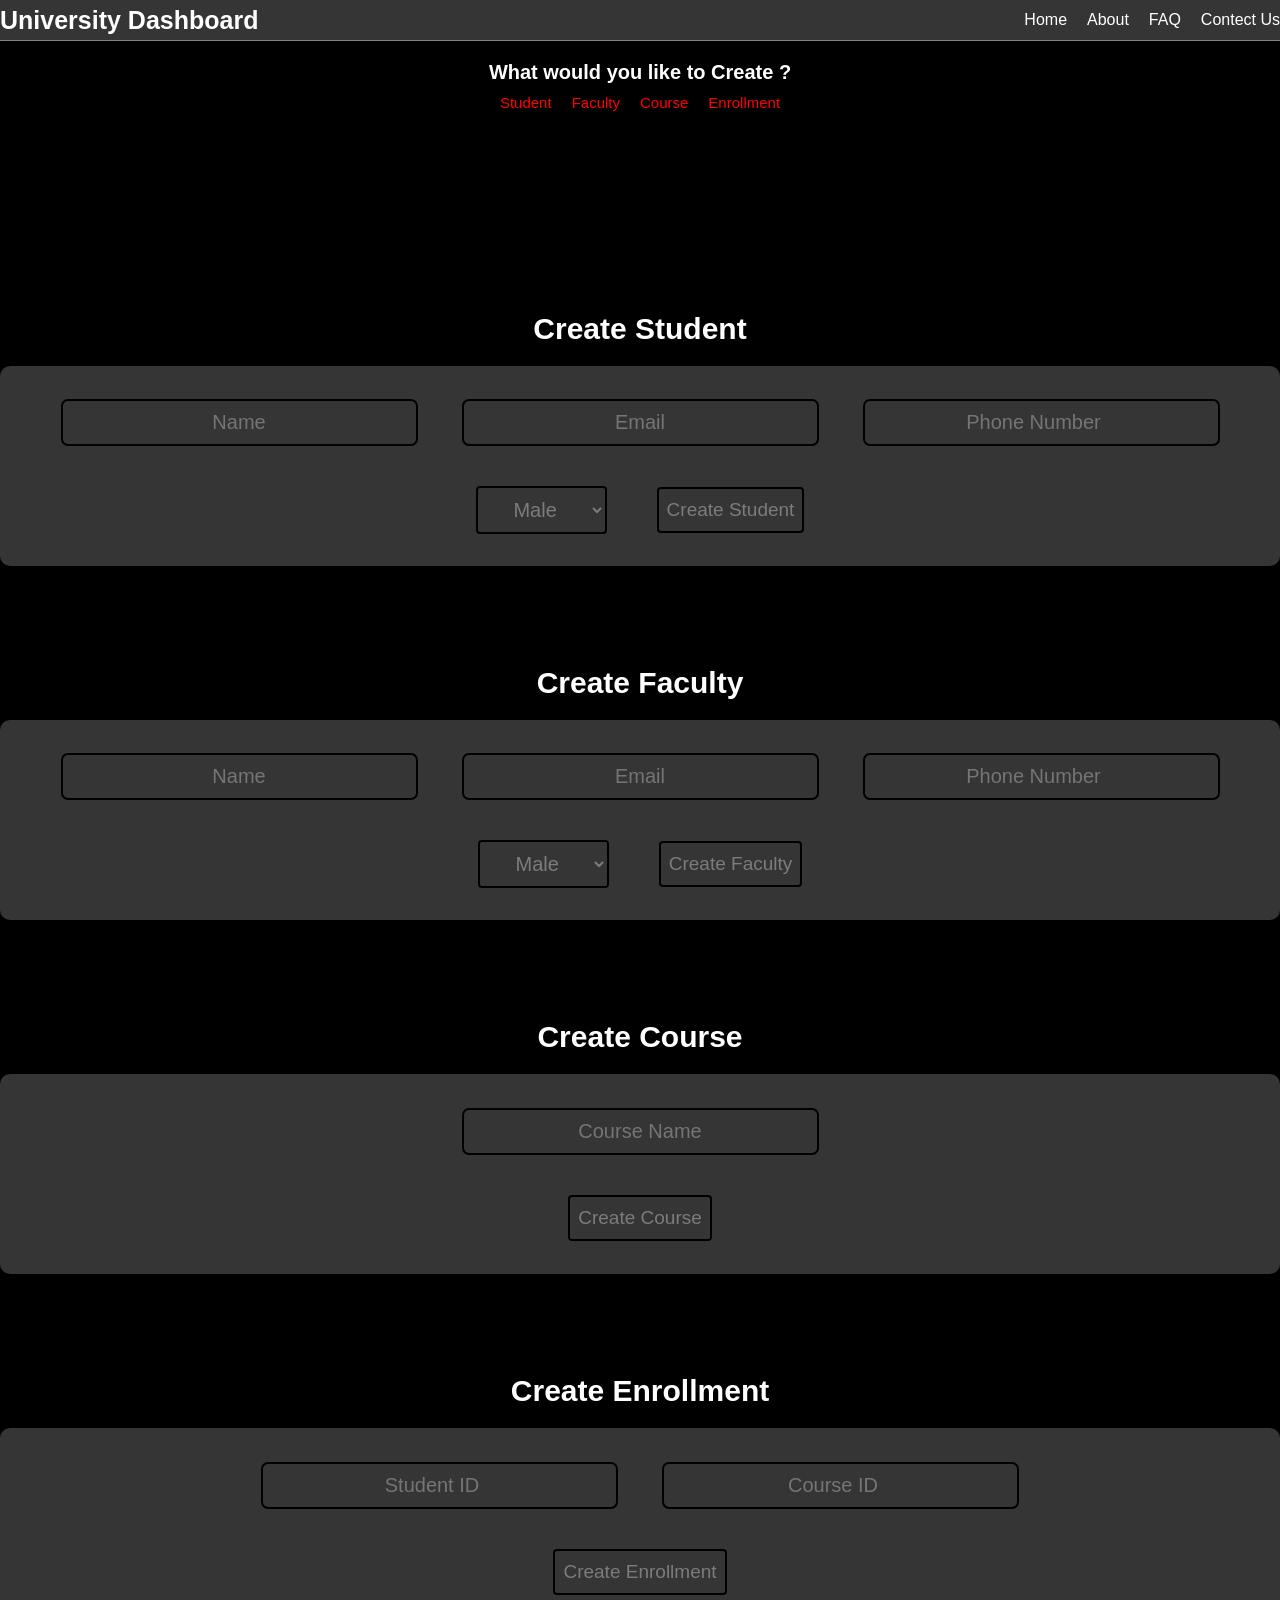
==== frontend/html/dashboard.html @ 0dfd1049 "refactor repo structure 2 seperate docker compose files one for oss and one with shared mysql and re" ====
<!doctype html>
<html lang="en">

<head>
    <meta charset="UTF-8">
    <meta name="viewport"
        content="width=device-width, user-scalable=no, initial-scale=1.0, maximum-scale=1.0, minimum-scale=1.0">
    <meta http-equiv="X-UA-Compatible" content="ie=edge">
    <title>University Dashboard</title>
    <link rel="stylesheet" href="../css/dashboard.css">
    <link rel="stylesheet" href="../css/messages.css">
</head>

<body>

    <header>

        <nav>

            <div class="warp">
                
                    <div class="header-name">University Dashboard</div>

                    <div class="link">

                        <ul>
                            <li><a href="#home">Home</a></li>
                            <li><a href="#about">About</a></li>
                            <li><a href="#FAQ">FAQ</a></li>
                            <li><a href="#contectus">Contect Us</a></li>
                        </ul>

                    </div>
            </div>

        </nav>

    </header>

    <main>

        <section id="hero">

            <div class="warp">

                <div class="prefrence">What would you like to Create ?</div>

                <div class="hero-links">

                    <div class="student"><a href="#students">Student</a></div>
                    <div class="faculty"><a href="#faculty">Faculty</a></div>
                    <div class="course"><a href="#course">Course</a></div>
                    <div class="enrollment"><a href="#enrollment">Enrollment</a></div>

                </div>

            </div>

        </section>

        <section id="students">

            <div class="warp">

                <div class="student-title"> Create Student</div>

                <div class="student-box">
                    
                    <div class="student-details">
                        <input id="student-name" type="text" placeholder="Name">
                        <input id="student-email" type="email" placeholder="Email">
                        <input id="student-phone-number" type="number" placeholder="Phone Number">

                    </div>

                    <div class="student-btn">

                        <select id="student-gender">
                            <option value="male">Male</option>
                            <option value="female">Female</option>
                        </select>

                        <button id="createStudentBtn" type="button">Create Student</button>
                    </div>

                </div>

            </div>

        </section>


        <section id="faculty">

            <div class="warp">

                <div class="faculty-title"> Create Faculty</div>

                <div class="faculty-box">
                    
                    <div class="faculty-details">
                        
                        <input id="faculty-name" type="text" placeholder="Name">
                        <input id="faculty-email" type="email" placeholder="Email">
                        <input id="faculty-phone-number" type="number" placeholder="Phone Number">

                    </div>

                    <div class="faculty-btn">

                        <select id="faculty-gender">
                            <option value="male">Male</option>
                            <option value="female">Female</option>
                        </select>

                        <button id="createFacultyBtn" type="button">Create Faculty</button>
                    </div>

                </div>

            </div>

        </section>


        <section id="course">

            <div class="warp">

                <div class="course-title"> Create Course</div>

                <div class="course-box">

                    <div class="course-details">

                        <input id="course-name" type="text" placeholder="Course Name">

                    </div>
                    
                    <div class="faculty-btn">
                        <button id="createCourseBtn" type="button">Create Course</button>
                    </div>

                </div>

            </div>

        </section>

        <section id="enrollment">
            <div class="warp">
                <div class="course-title">Create Enrollment</div>
                <div class="course-box">
                    <div class="course-details">
                        <input id="enrollment-student-id" type="number" min="1" placeholder="Student ID">
                        <input id="enrollment-course-id" type="number" min="1" placeholder="Course ID">
                    </div>
                    <div class="faculty-btn">
                        <button id="enrollBtn" type="button">Create Enrollment</button>
                    </div>
                </div>
            </div>
        </section>

        

    </main>

    <script src="../app.js"></script>
    <p id="message" class="message" hidden aria-live="polite"></p>
</body>
</html>
---- frontend/css/dashboard.css ----
:root{
    --nav-font: 'Lato', sans-serif;
}

*{
    margin: 0;
    padding: 0;
    box-sizing: border-box;
}

html {
    scroll-behavior: smooth;
}

body{
    background-color: #000000;
}

.warp {
    max-width: 1400px;
    margin: auto;
}

nav {

    position: sticky;
    top: 0;
    z-index: 1;

    background-color: #353535;
    backdrop-filter: blur(10px);
    border-bottom: 1px solid rgb(129, 129, 129);
}

nav .warp {

    display: flex;
    align-items: center;
    justify-content: space-between;
    height: 40px;
    margin-top: 0;
}
.header-name {

    font-family: var(--nav-font), serif;
    font-weight: 700;
    font-size: 25px;

    color: white;
}


.link {

    font-family: var(--nav-font), serif;
    font-weight: 200;

    display: flex;
    align-items: center;
    gap: 32px;
}

.link ul {

    display: flex;
    gap: 20px;
    list-style: none;

}

.link ul a {

    color: white;
    text-decoration: none;
}

.link a:hover {

    color: red;
    transition: 200ms;
}

.prefrence {

    font-family: var(--nav-font), serif;
    font-size: 20px;
    font-weight: 600;

    margin-top: 20px;
    text-align: center;
    color: #ffffff;
}

.hero-links {

    display: flex;
    gap: 20px;
    justify-content: center;

    margin-top: 10px;
    margin-bottom: 200px;
}

.hero-links a {

    color: red;

    font-family: var(--nav-font), serif;
    text-decoration: none;
    font-size: 15px;
    font-weight: 400;
}

.hero-links a:hover {

    color: rgb(211, 0, 0);
    transition: 200ms;
}

.student-box {

    margin-top: 20px;

    display: flex;
    justify-content: center;
    align-items: center;
    flex-direction: column;

    height: 200px;

    border-radius: 10px;
    background-color: #353535;
}

.student-title {

    display: flex;
    justify-content: center;

    font-family: poppins, sans-serif;
    font-size: 30px;
    font-weight: 800;
    
    text-decoration: none;
    
    color: #ffffff;
}

.student-details input{
    
    background: transparent;
    
    border: 2px solid #000000;
    border-radius: 7px;
    
    margin: 0 20px;
    padding: 10px 50px;
    text-align: center;
    
    font-weight: 400;
    font-size: 20px;
    font-family: var(--nav-font), serif;
    
    color: #ffffff;

    transition: background-color 0.3s ease, transform 0.3s ease;
}

.student-details input:hover {
    
    border: none;
    box-shadow: 0 0 30px rgb(128 52 216);
    
    background-color: #d5d5d5;
    color: #000000;

    font-family: var(--nav-font), serif;
    font-weight: 600;
    
    transform: translateY(-3px) scale(1.1);
    transition: 300ms;
}
 
.student-btn {
    
    display: flex;
    justify-content: center;
    align-items: center;
    
    margin-top: 40px;
    gap: 50px;
    
}

.student-btn button {

    padding: 10px 8px;
    text-align: center;

    border: 2px solid #000000;
    border-radius: 4px;

    background-color: transparent;

    font-weight: 400;
    font-size: 19px;
    font-family: var(--nav-font), serif;
    
    color: #7c7c7c;

    transition: background-color 0.3s ease, transform 0.3s ease;
}

.student-btn button:hover {
    
    border: none;
    box-shadow: 0 0 30px rgb(128 52 216);

    background-color: #d5d5d5;
    color: #000000;

    font-family: var(--nav-font), serif;
    font-weight: 600;

    transform: translateY(-3px) scale(1.1);
    transition: 300ms;
}

#student-gender{
    
    padding: 10px 20px;
    text-align: center;
    
    border: 2px solid #000000;
    border-radius: 4px;
    
    background-color: transparent;

    font-weight: 400;
    font-size: 20px;
    font-family: var(--nav-font), serif;
    
    color: #7c7c7c;

    transition: background-color 0.3s ease, transform 0.3s ease;
}

#student-gender:hover{

    border: none;
    box-shadow: 0 0 30px rgb(128 52 216);

    background-color: #d5d5d5;
    color: #000000;

    font-family: var(--nav-font), serif;
    font-weight: 600;

    transform: translateY(-3px) scale(1.1);
    transition: 300ms;
}


/*-----------------------------------------------------------------------------------*/


.faculty-title {

    display: flex;
    justify-content: center;

    font-family: poppins, sans-serif;
    font-size: 30px;
    font-weight: 800;

    text-decoration: none;
    
    margin-top: 100px;
    color: #ffffff;
}

.faculty-box {

    margin-top: 20px;

    display: flex;
    justify-content: center;
    align-items: center;
    flex-direction: column;

    height: 200px;

    border-radius: 10px;
    background-color: #353535;
}

.faculty-details input{

    background: transparent;

    border: 2px solid #000000;
    border-radius: 7px;

    margin: 0 20px;
    padding: 10px 50px;
    text-align: center;

    font-weight: 400;
    font-size: 20px;
    font-family: var(--nav-font), serif;

    color: #ffffff;

    transition: background-color 0.3s ease, transform 0.3s ease;
}

.faculty-details input:hover {

    border: none;
    box-shadow: 0 0 30px rgb(128 52 216);

    background-color: #d5d5d5;
    color: #000000;

    font-family: var(--nav-font), serif;
    font-weight: 600;

    transform: translateY(-3px) scale(1.1);
    transition: 300ms;
}

.faculty-btn {

    display: flex;
    justify-content: center;
    align-items: center;

    margin-top: 40px;
    gap: 50px;

}

.faculty-btn button {

    padding: 10px 8px;
    text-align: center;

    border: 2px solid #000000;
    border-radius: 4px;

    background-color: transparent;

    font-weight: 400;
    font-size: 19px;
    font-family: var(--nav-font), serif;

    color: #7c7c7c;

    transition: background-color 0.3s ease, transform 0.3s ease;
}

.faculty-btn button:hover {

    border: none;
    box-shadow: 0 0 30px rgb(128 52 216);

    background-color: #d5d5d5;
    color: #000000;

    font-family: var(--nav-font), serif;
    font-weight: 600;

    transform: translateY(-3px) scale(1.1);
    transition: 300ms;
}

#faculty-gender{

    padding: 10px 20px;
    text-align: center;

    border: 2px solid #000000;
    border-radius: 4px;

    background-color: transparent;

    font-weight: 400;
    font-size: 20px;
    font-family: var(--nav-font), serif;

    color: #7c7c7c;

    transition: background-color 0.3s ease, transform 0.3s ease;
}

#faculty-gender:hover{

    border: none;
    box-shadow: 0 0 30px rgb(128 52 216);

    background-color: #d5d5d5;
    color: #000000;

    font-family: var(--nav-font), serif;
    font-weight: 600;

    transform: translateY(-3px) scale(1.1);
    transition: 300ms;
}


/*-------------------------------------------------------------------------------------*/


.course-title {

    display: flex;
    justify-content: center;

    font-family: poppins, sans-serif;
    font-size: 30px;
    font-weight: 800;

    text-decoration: none;

    margin-top: 100px;
    color: #ffffff;
}

.course-box {

    margin-top: 20px;

    display: flex;
    justify-content: center;
    align-items: center;
    flex-direction: column;

    height: 200px;

    border-radius: 10px;
    background-color: #353535;
}

.course-details input{

    background: transparent;

    border: 2px solid #000000;
    border-radius: 7px;

    margin: 0 20px;
    padding: 10px 50px;
    text-align: center;

    font-weight: 400;
    font-size: 20px;
    font-family: var(--nav-font), serif;

    color: #ffffff;

    transition: background-color 0.3s ease, transform 0.3s ease;
}

.course-details input:hover {

    border: none;
    box-shadow: 0 0 30px rgb(128 52 216);

    background-color: #d5d5d5;
    color: #000000;

    font-family: var(--nav-font), serif;
    font-weight: 600;

    transform: translateY(-3px) scale(1.1);
    transition: 300ms;
}

.course-btn {

    display: flex;
    justify-content: center;
    align-items: center;

    margin-top: 40px;
    gap: 50px;

}

.course-btn button {

    padding: 10px 8px;
    text-align: center;

    border: 2px solid #000000;
    border-radius: 4px;

    background-color: transparent;

    font-weight: 400;
    font-size: 19px;
    font-family: var(--nav-font), serif;

    color: #7c7c7c;

    transition: background-color 0.3s ease, transform 0.3s ease;
}

.course-btn button:hover {

    border: none;
    box-shadow: 0 0 30px rgb(128 52 216);

    background-color: #d5d5d5;
    color: #000000;

    font-family: var(--nav-font), serif;
    font-weight: 600;

    transform: translateY(-3px) scale(1.1);
    transition: 300ms;
}

#course-gender{

    padding: 10px 20px;
    text-align: center;

    border: 2px solid #000000;
    border-radius: 4px;

    background-color: transparent;

    font-weight: 400;
    font-size: 20px;
    font-family: var(--nav-font), serif;

    color: #7c7c7c;

    transition: background-color 0.3s ease, transform 0.3s ease;
}

#course-gender:hover{

    border: none;
    box-shadow: 0 0 30px rgb(128 52 216);

    background-color: #d5d5d5;
    color: #000000;

    font-family: var(--nav-font), serif;
    font-weight: 600;

    transform: translateY(-3px) scale(1.1);
    transition: 300ms;
}
---- frontend/css/messages.css ----
.message {
    margin: 12px auto;
    max-width: 700px;
    padding: 10px 14px;
    border-radius: 6px;
    background: #d1fae5;
    color: #065f46;
    text-align: center;
    font-family: Arial, sans-serif;
}

.message.error {
    background: #fee2e2;
    color: #991b1b;
}
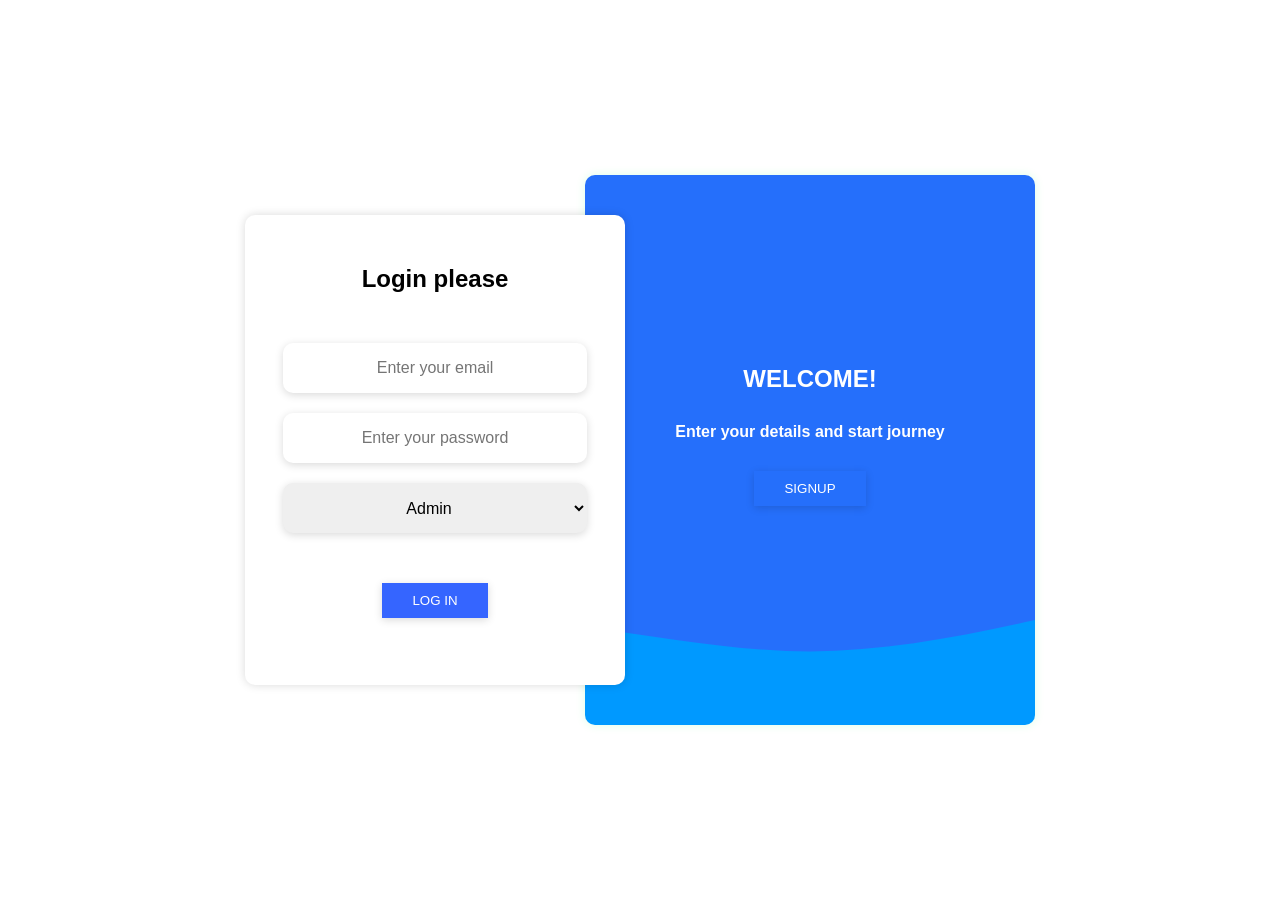
==== commit 3e3e2506: "fully working login and dashboard completed" ====
--- a/frontend/html/dashboard.html
+++ b/frontend/html/dashboard.html
@@ -9,6 +9,7 @@
     <title>University Dashboard</title>
     <link rel="stylesheet" href="../css/dashboard.css">
     <link rel="stylesheet" href="../css/messages.css">
+    <link rel="stylesheet" href="../css/footer.css">
 </head>
 
 <body>
@@ -18,19 +19,18 @@
         <nav>
 
             <div class="warp">
-                
-                    <div class="header-name">University Dashboard</div>
-
-                    <div class="link">
-
-                        <ul>
-                            <li><a href="#home">Home</a></li>
-                            <li><a href="#about">About</a></li>
-                            <li><a href="#FAQ">FAQ</a></li>
-                            <li><a href="#contectus">Contect Us</a></li>
-                        </ul>
-
-                    </div>
+
+                <div class="header-name">University Dashboard</div>
+
+                <div class="link">
+
+                    <ul>
+                        <li><a href="#home">Home</a></li>
+                        <li><a href="#FAQ">FAQ</a></li>
+                        <li><a href="#contect">Contect</a></li>
+                    </ul>
+
+                </div>
             </div>
 
         </nav>
@@ -39,7 +39,7 @@
 
     <main>
 
-        <section id="hero">
+        <section id="home">
 
             <div class="warp">
 
@@ -58,115 +58,159 @@
 
         </section>
 
-        <section id="students">
-
-            <div class="warp">
-
-                <div class="student-title"> Create Student</div>
-
-                <div class="student-box">
-                    
-                    <div class="student-details">
-                        <input id="student-name" type="text" placeholder="Name">
-                        <input id="student-email" type="email" placeholder="Email">
-                        <input id="student-phone-number" type="number" placeholder="Phone Number">
-
-                    </div>
-
-                    <div class="student-btn">
-
-                        <select id="student-gender">
-                            <option value="male">Male</option>
-                            <option value="female">Female</option>
-                        </select>
-
-                        <button id="createStudentBtn" type="button">Create Student</button>
-                    </div>
-
-                </div>
+
+
+        <div class="warp-color">
+
+            <section id="students">
+
+                <div class="warp">
+
+                    <div class="student-title"> Create Student</div>
+
+                    <div class="student-box">
+
+                        <div class="student-details">
+                            <input id="student-name" type="text" placeholder="Name">
+                            <input id="student-email" type="email" placeholder="Email">
+                            <input id="student-phone-number" type="number" placeholder="Phone Number">
+
+                        </div>
+
+                        <div class="student-btn">
+
+                            <select id="student-gender">
+                                <option value="male">Male</option>
+                                <option value="female">Female</option>
+                            </select>
+
+                            <button id="createStudentBtn" type="button">Create Student</button>
+                        </div>
+
+                    </div>
+
+                </div>
+
+            </section>
+
+
+            <section id="faculty">
+
+                <div class="warp">
+
+                    <div class="faculty-title"> Create Faculty</div>
+
+                    <div class="faculty-box">
+
+                        <div class="faculty-details">
+
+                            <input id="faculty-name" type="text" placeholder="Name">
+                            <input id="faculty-email" type="email" placeholder="Email">
+                            <input id="faculty-phone-number" type="number" placeholder="Phone Number">
+
+                        </div>
+
+                        <div class="faculty-btn">
+
+                            <select id="faculty-gender">
+                                <option value="male">Male</option>
+                                <option value="female">Female</option>
+                            </select>
+
+                            <button id="createFacultyBtn" type="button">Create Faculty</button>
+                        </div>
+
+                    </div>
+
+                </div>
+
+            </section>
+
+
+            <section id="course">
+
+                <div class="warp">
+
+                    <div class="course-title"> Create Course</div>
+
+                    <div class="course-box">
+
+                        <div class="course-details">
+
+                            <input id="course-name" type="text" placeholder="Course Name">
+
+                        </div>
+
+                        <div class="faculty-btn">
+                            <button id="createCourseBtn" type="button">Create Course</button>
+                        </div>
+
+                    </div>
+
+                </div>
+
+            </section>
+
+            <section id="enrollment">
+                <div class="warp">
+                    <div class="enrollment-title">Create Enrollment</div>
+                    <div class="enrollment-box">
+                        <div class="enrollment-details">
+                            <input id="enrollment-student-id" type="number" min="1" placeholder="Student ID">
+                            <input id="enrollment-course-id" type="number" min="1" placeholder="Course ID">
+                        </div>
+                        <div class="enrollment-btn">
+                            <button id="enrollBtn" type="button">Create Enrollment</button>
+                        </div>
+                    </div>
+                </div>
+            </section>
+
+            <div class="border-bottom"></div>
+
+
+        </div>
+
+    </main>
+
+    <footer id="contect">
+
+        <div class="warp">
+
+            <div class="about-container">
+
+                <div class="about-links">
+
+                    <div class="about-column">
+                        <h2>Main</h2>
+                        <a href="#home">Home</a>
+                        <a href="../html/about.html" target="_blank">About</a>
+                    </div>
+
+                    <div class="about-column">
+                        <h2>Contect</h2>
+                        <a href="https://dhruvcore.com" target="_blank">Site</a>
+                        <a href="https://github.com/Dhruv-Cmds/" target="_blank">Github</a>
+                        <a href="mailto:pd1900565@gmail.com" class="email-link mono">Email</a>
+                    </div>
+
+                </div>>
 
             </div>
 
-        </section>
-
-
-        <section id="faculty">
-
-            <div class="warp">
-
-                <div class="faculty-title"> Create Faculty</div>
-
-                <div class="faculty-box">
-                    
-                    <div class="faculty-details">
-                        
-                        <input id="faculty-name" type="text" placeholder="Name">
-                        <input id="faculty-email" type="email" placeholder="Email">
-                        <input id="faculty-phone-number" type="number" placeholder="Phone Number">
-
-                    </div>
-
-                    <div class="faculty-btn">
-
-                        <select id="faculty-gender">
-                            <option value="male">Male</option>
-                            <option value="female">Female</option>
-                        </select>
-
-                        <button id="createFacultyBtn" type="button">Create Faculty</button>
-                    </div>
-
-                </div>
-
-            </div>
-
-        </section>
-
-
-        <section id="course">
-
-            <div class="warp">
-
-                <div class="course-title"> Create Course</div>
-
-                <div class="course-box">
-
-                    <div class="course-details">
-
-                        <input id="course-name" type="text" placeholder="Course Name">
-
-                    </div>
-                    
-                    <div class="faculty-btn">
-                        <button id="createCourseBtn" type="button">Create Course</button>
-                    </div>
-
-                </div>
-
-            </div>
-
-        </section>
-
-        <section id="enrollment">
-            <div class="warp">
-                <div class="course-title">Create Enrollment</div>
-                <div class="course-box">
-                    <div class="course-details">
-                        <input id="enrollment-student-id" type="number" min="1" placeholder="Student ID">
-                        <input id="enrollment-course-id" type="number" min="1" placeholder="Course ID">
-                    </div>
-                    <div class="faculty-btn">
-                        <button id="enrollBtn" type="button">Create Enrollment</button>
-                    </div>
-                </div>
-            </div>
-        </section>
-
+        </div>
+
+        <div class="border-footer"></div>
+
+        <div class="footer-bottom">
+            <p>© 2026 University Management</p>
+        </div>
         
-
-    </main>
+    </footer>
+
 
     <script src="../app.js"></script>
     <p id="message" class="message" hidden aria-live="polite"></p>
 </body>
-</html>
+
+</html>
--- a/frontend/css/dashboard.css
+++ b/frontend/css/dashboard.css
@@ -1,8 +1,8 @@
-:root{
+:root {
     --nav-font: 'Lato', sans-serif;
 }
 
-*{
+* {
     margin: 0;
     padding: 0;
     box-sizing: border-box;
@@ -12,7 +12,7 @@
     scroll-behavior: smooth;
 }
 
-body{
+body {
     background-color: #000000;
 }
 
@@ -21,12 +21,18 @@
     margin: auto;
 }
 
-nav {
-
+header {
     position: sticky;
     top: 0;
     z-index: 1;
-
+}
+
+.warp-color {
+    background-color: #1d1d1d;
+    padding-top: 40px;
+}
+
+nav {
     background-color: #353535;
     backdrop-filter: blur(10px);
     border-bottom: 1px solid rgb(129, 129, 129);
@@ -40,6 +46,7 @@
     height: 40px;
     margin-top: 0;
 }
+
 .header-name {
 
     font-family: var(--nav-font), serif;
@@ -49,7 +56,6 @@
     color: white;
 }
 
-
 .link {
 
     font-family: var(--nav-font), serif;
@@ -98,7 +104,7 @@
     justify-content: center;
 
     margin-top: 10px;
-    margin-bottom: 200px;
+    margin-bottom: 100px;
 }
 
 .hero-links a {
@@ -129,7 +135,7 @@
     height: 200px;
 
     border-radius: 10px;
-    background-color: #353535;
+    background-color: #121212;
 }
 
 .student-title {
@@ -140,56 +146,56 @@
     font-family: poppins, sans-serif;
     font-size: 30px;
     font-weight: 800;
-    
+
     text-decoration: none;
-    
-    color: #ffffff;
-}
-
-.student-details input{
-    
+
+    color: #ffffff;
+}
+
+.student-details input {
+
     background: transparent;
-    
+
     border: 2px solid #000000;
     border-radius: 7px;
-    
+
     margin: 0 20px;
     padding: 10px 50px;
     text-align: center;
-    
-    font-weight: 400;
-    font-size: 20px;
-    font-family: var(--nav-font), serif;
-    
+
+    font-weight: 400;
+    font-size: 20px;
+    font-family: var(--nav-font), serif;
+
     color: #ffffff;
 
     transition: background-color 0.3s ease, transform 0.3s ease;
 }
 
 .student-details input:hover {
-    
-    border: none;
-    box-shadow: 0 0 30px rgb(128 52 216);
-    
-    background-color: #d5d5d5;
-    color: #000000;
-
-    font-family: var(--nav-font), serif;
-    font-weight: 600;
-    
-    transform: translateY(-3px) scale(1.1);
-    transition: 300ms;
-}
- 
+
+    border: none;
+    box-shadow: 0 0 30px rgb(128 52 216);
+
+    background-color: #d5d5d5;
+    color: #000000;
+
+    font-family: var(--nav-font), serif;
+    font-weight: 600;
+
+    transform: translateY(-3px) scale(1.1);
+    transition: 300ms;
+}
+
 .student-btn {
-    
-    display: flex;
-    justify-content: center;
-    align-items: center;
-    
+
+    display: flex;
+    justify-content: center;
+    align-items: center;
+
     margin-top: 40px;
     gap: 50px;
-    
+
 }
 
 .student-btn button {
@@ -205,47 +211,47 @@
     font-weight: 400;
     font-size: 19px;
     font-family: var(--nav-font), serif;
-    
+
     color: #7c7c7c;
 
     transition: background-color 0.3s ease, transform 0.3s ease;
 }
 
 .student-btn button:hover {
-    
-    border: none;
-    box-shadow: 0 0 30px rgb(128 52 216);
-
-    background-color: #d5d5d5;
-    color: #000000;
-
-    font-family: var(--nav-font), serif;
-    font-weight: 600;
-
-    transform: translateY(-3px) scale(1.1);
-    transition: 300ms;
-}
-
-#student-gender{
-    
+
+    border: none;
+    box-shadow: 0 0 30px rgb(128 52 216);
+
+    background-color: #d5d5d5;
+    color: #000000;
+
+    font-family: var(--nav-font), serif;
+    font-weight: 600;
+
+    transform: translateY(-3px) scale(1.1);
+    transition: 300ms;
+}
+
+#student-gender {
+
     padding: 10px 20px;
     text-align: center;
-    
+
     border: 2px solid #000000;
     border-radius: 4px;
-    
+
     background-color: transparent;
 
     font-weight: 400;
     font-size: 20px;
     font-family: var(--nav-font), serif;
-    
+
     color: #7c7c7c;
 
     transition: background-color 0.3s ease, transform 0.3s ease;
 }
 
-#student-gender:hover{
+#student-gender:hover {
 
     border: none;
     box-shadow: 0 0 30px rgb(128 52 216);
@@ -274,7 +280,7 @@
     font-weight: 800;
 
     text-decoration: none;
-    
+
     margin-top: 100px;
     color: #ffffff;
 }
@@ -291,10 +297,10 @@
     height: 200px;
 
     border-radius: 10px;
-    background-color: #353535;
-}
-
-.faculty-details input{
+    background-color: #121212;
+}
+
+.faculty-details input {
 
     background: transparent;
 
@@ -374,7 +380,7 @@
     transition: 300ms;
 }
 
-#faculty-gender{
+#faculty-gender {
 
     padding: 10px 20px;
     text-align: center;
@@ -393,7 +399,7 @@
     transition: background-color 0.3s ease, transform 0.3s ease;
 }
 
-#faculty-gender:hover{
+#faculty-gender:hover {
 
     border: none;
     box-shadow: 0 0 30px rgb(128 52 216);
@@ -439,10 +445,10 @@
     height: 200px;
 
     border-radius: 10px;
-    background-color: #353535;
-}
-
-.course-details input{
+    background-color: #121212;
+}
+
+.course-details input {
 
     background: transparent;
 
@@ -522,7 +528,7 @@
     transition: 300ms;
 }
 
-#course-gender{
+#course-gender {
 
     padding: 10px 20px;
     text-align: center;
@@ -541,7 +547,122 @@
     transition: background-color 0.3s ease, transform 0.3s ease;
 }
 
-#course-gender:hover{
+#course-gender:hover {
+
+    border: none;
+    box-shadow: 0 0 30px rgb(128 52 216);
+
+    background-color: #d5d5d5;
+    color: #000000;
+
+    font-family: var(--nav-font), serif;
+    font-weight: 600;
+
+    transform: translateY(-3px) scale(1.1);
+    transition: 300ms;
+}
+
+
+
+/*-------------------------------------------------------------------------------------*/
+
+
+.enrollment-title {
+
+    display: flex;
+    justify-content: center;
+
+    font-family: poppins, sans-serif;
+    font-size: 30px;
+    font-weight: 800;
+
+    text-decoration: none;
+
+    margin-top: 100px;
+    color: #ffffff;
+}
+
+.enrollment-box {
+
+    margin-top: 20px;
+
+    display: flex;
+    justify-content: center;
+    align-items: center;
+    flex-direction: column;
+
+    height: 200px;
+
+    border-radius: 10px;
+    background-color: #121212;
+}
+
+.enrollment-details input {
+
+    background: transparent;
+
+    border: 2px solid #000000;
+    border-radius: 7px;
+
+    margin: 0 20px;
+    padding: 10px 50px;
+    text-align: center;
+
+    font-weight: 400;
+    font-size: 20px;
+    font-family: var(--nav-font), serif;
+
+    color: #ffffff;
+
+    transition: background-color 0.3s ease, transform 0.3s ease;
+}
+
+.enrollment-details input:hover {
+
+    border: none;
+    box-shadow: 0 0 30px rgb(128 52 216);
+
+    background-color: #d5d5d5;
+    color: #000000;
+
+    font-family: var(--nav-font), serif;
+    font-weight: 600;
+
+    transform: translateY(-3px) scale(1.1);
+    transition: 300ms;
+}
+
+.enrollment-btn {
+
+    display: flex;
+    justify-content: center;
+    align-items: center;
+
+    margin-top: 40px;
+    gap: 50px;
+
+}
+
+.enrollment-btn button {
+
+    padding: 10px 8px;
+    text-align: center;
+
+    border: 2px solid #000000;
+    border-radius: 4px;
+
+    background-color: transparent;
+
+    font-weight: 400;
+    font-size: 19px;
+    font-family: var(--nav-font), serif;
+
+    color: #7c7c7c;
+
+    transition: background-color 0.3s ease, transform 0.3s ease;
+}
+
+.enrollment-btn button:hover {
 
     border: none;
     box-shadow: 0 0 30px rgb(128 52 216);
--- a/frontend/css/footer.css
+++ b/frontend/css/footer.css
@@ -0,0 +1,84 @@
+/* -------------------------------------------------------------------------------------------------- */
+
+.border-bottom {
+
+    margin: 0 50px;
+    margin-top: 120px;
+    border-bottom: 1px solid rgb(116, 115, 115);
+}
+
+/* -------------------------------------------------------------------------------------------------- */
+
+.about-container {
+
+    display: flex;
+    justify-content: center;
+    align-items: center;
+    flex-wrap: wrap;
+}
+
+.about-links {
+    display: flex;
+    gap: 80px;
+    flex-wrap: wrap;
+}
+
+.about-column h2 {
+
+    padding: 20px 0;
+
+    margin-top: 18px;
+
+    color: #fff;
+    font-family: poppins, sans-serif;
+    font-weight: 700;
+}
+
+.about-column a {
+
+    margin-bottom: 14px;
+
+    display: block;
+    text-decoration: none;
+
+    color: #b3b3b3;
+    font-family: poppins, sans-serif;
+    font-size: 20px;
+    font-weight: 400;
+
+    transition: .3s;
+}
+
+.about-column a:hover {
+    color: #f70000;
+}
+
+/* -------------------------------------------------------------------------------------------------- */
+
+.border-footer {
+
+    margin: 0 50px;
+    border-bottom: 1px solid rgb(116, 115, 115);
+}
+
+/* -------------------------------------------------------------------------------------------------- */
+
+footer {
+    background-color: #1d1d1d;
+}
+
+.footer-bottom {
+    display: flex;
+    justify-content: center;
+    align-items: center;
+
+}
+
+.footer-bottom p {
+
+    padding: 30px 0;
+    color: #ffffff;
+
+    font-family: poppins, sans-serif;
+    font-size: 17px;
+}
